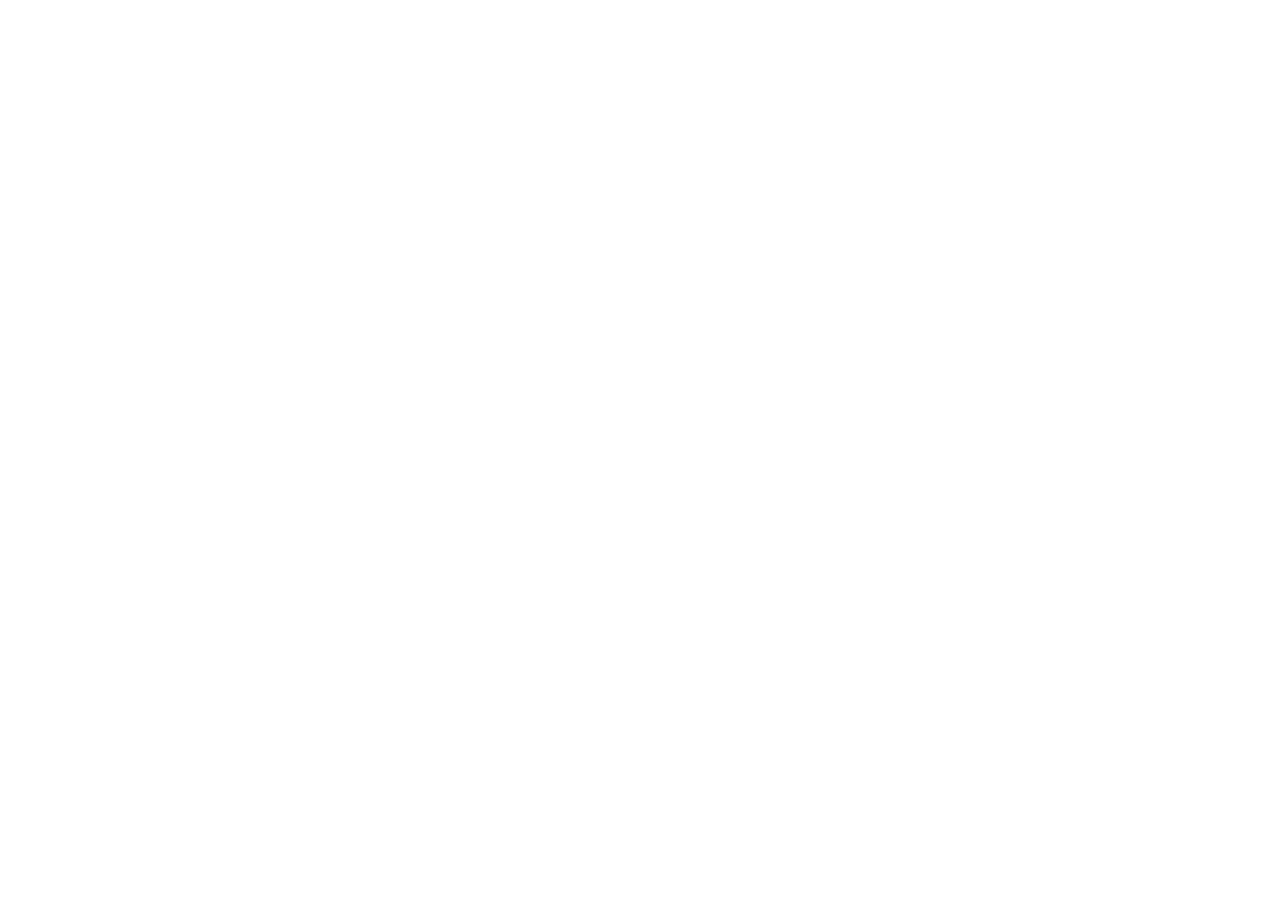
==== index.html @ 8e756bb1 "feat: initialize BrawlStats Tracker project Setup initial project structure with React, Vite, Tailwi" ====
<!doctype html>
<html lang="fr" class="dark">
  <head>
    <meta charset="UTF-8" />
    <meta name="viewport" content="width=device-width, initial-scale=1.0" />
    <title>BrawlStats Tracker — Statistiques Brawl Stars</title>
    <meta name="description" content="Tableau de bord Brawl Stars pour consulter les statistiques d'un joueur, ses brawlers et ses 10 dernières parties via proxy IP fixe." />
    <meta property="og:title" content="BrawlStats Tracker — Statistiques Brawl Stars" />
    <meta property="og:description" content="Tableau de bord Brawl Stars pour consulter les statistiques d'un joueur, ses brawlers et ses 10 dernières parties via proxy IP fixe." />
    <meta property="og:type" content="website" />
    <meta name="twitter:card" content="summary_large_image" />
    <link rel="preconnect" href="https://fonts.googleapis.com" />
    <link rel="preconnect" href="https://fonts.gstatic.com" crossorigin />
    <link href="https://fonts.googleapis.com/css2?family=DM+Sans:wght@400;500;600;700&family=JetBrains+Mono:wght@400;500;600;700&family=Outfit:wght@500;600;700;800&display=swap" rel="stylesheet" />
  </head>
  <body class="bg-[#0B0F17] text-slate-100 antialiased selection:bg-amber-400/20 selection:text-amber-300">
    <div id="root"></div>
    <script type="module" src="/src/main.tsx"></script>
  </body>
</html>
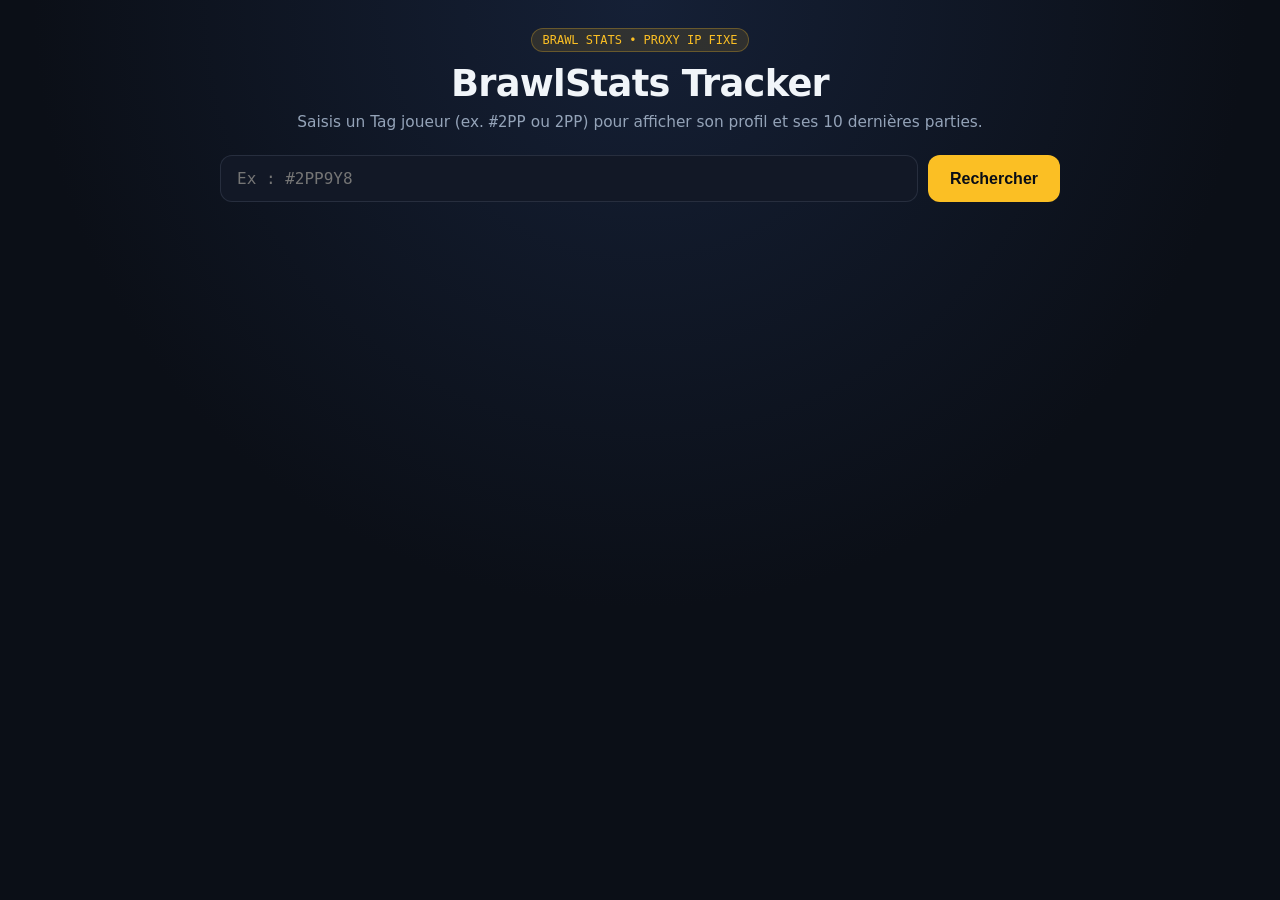
==== commit 8d7292b3: "Enhance index.html with styles and layout Added styles and structured layout for BrawlStats Tracker." ====
--- a/index.html
+++ b/index.html
@@ -12,10 +12,437 @@
     <link rel="preconnect" href="https://fonts.googleapis.com" />
     <link rel="preconnect" href="https://fonts.gstatic.com" crossorigin />
     <link href="https://fonts.googleapis.com/css2?family=DM+Sans:wght@400;500;600;700&family=JetBrains+Mono:wght@400;500;600;700&family=Outfit:wght@500;600;700;800&display=swap" rel="stylesheet" />
+    <style>
+      :root {
+        --bg: #0b0f17;
+        --panel: #121826;
+        --panel-2: #182133;
+        --border: rgba(148, 163, 184, 0.16);
+        --text: #f1f5f9;
+        --muted: #94a3b8;
+        --accent: #fbbf24;
+        --accent-2: #3b82f6;
+        --win: #22c55e;
+        --loss: #ef4444;
+        --draw: #64748b;
+      }
+
+      * {
+        box-sizing: border-box;
+      }
+
+      body {
+        margin: 0;
+        min-height: 100vh;
+        background: radial-gradient(circle at top, #152036 0%, var(--bg) 55%);
+        color: var(--text);
+        font-family: "DM Sans", system-ui, -apple-system, sans-serif;
+        padding: 28px 16px 48px;
+      }
+
+      .container {
+        max-width: 840px;
+        margin: 0 auto;
+      }
+
+      .header {
+        text-align: center;
+        margin-bottom: 24px;
+      }
+
+      .badge {
+        display: inline-block;
+        font-family: "JetBrains Mono", monospace;
+        font-size: 12px;
+        color: var(--accent);
+        background: rgba(251, 191, 36, 0.12);
+        border: 1px solid rgba(251, 191, 36, 0.28);
+        padding: 4px 10px;
+        border-radius: 999px;
+        margin-bottom: 10px;
+      }
+
+      h1, h2, h3 {
+        font-family: "Outfit", system-ui, sans-serif;
+        margin: 0;
+      }
+
+      h1 {
+        font-size: clamp(1.75rem, 4vw, 2.3rem);
+        font-weight: 800;
+        letter-spacing: -0.02em;
+      }
+
+      .subtitle {
+        margin: 8px 0 0;
+        color: var(--muted);
+        font-size: 0.96rem;
+      }
+
+      .search-box {
+        display: flex;
+        gap: 10px;
+        margin-bottom: 18px;
+      }
+
+      .search-box input {
+        flex: 1;
+        padding: 13px 16px;
+        border-radius: 12px;
+        border: 1px solid var(--border);
+        background: var(--panel);
+        color: var(--text);
+        font-family: "JetBrains Mono", monospace;
+        font-size: 1rem;
+        outline: none;
+      }
+
+      .search-box input:focus {
+        border-color: var(--accent);
+      }
+
+      .search-box button {
+        padding: 13px 22px;
+        border-radius: 12px;
+        border: none;
+        background: var(--accent);
+        color: #090d16;
+        font-family: "Outfit", sans-serif;
+        font-weight: 700;
+        font-size: 1rem;
+        cursor: pointer;
+      }
+
+      .search-box button:hover {
+        filter: brightness(1.05);
+      }
+
+      .status {
+        padding: 13px 16px;
+        border-radius: 12px;
+        background: var(--panel);
+        border: 1px solid var(--border);
+        margin-bottom: 18px;
+        font-size: 0.95rem;
+      }
+
+      .status.error {
+        border-color: rgba(239, 68, 68, 0.45);
+        background: rgba(239, 68, 68, 0.12);
+        color: #fecaca;
+      }
+
+      .hidden {
+        display: none;
+      }
+
+      .profile-card {
+        display: flex;
+        align-items: center;
+        gap: 16px;
+        background: var(--panel);
+        border: 1px solid var(--border);
+        border-radius: 16px;
+        padding: 18px;
+        margin-bottom: 14px;
+      }
+
+      .avatar {
+        width: 76px;
+        height: 76px;
+        border-radius: 16px;
+        background: var(--panel-2);
+        border: 1px solid var(--border);
+        object-fit: cover;
+        flex-shrink: 0;
+      }
+
+      .player-tag {
+        font-family: "JetBrains Mono", monospace;
+        color: var(--muted);
+        font-size: 0.9rem;
+        margin: 4px 0;
+      }
+
+      .player-club {
+        margin: 0;
+        font-size: 0.9rem;
+        color: #cbd5e1;
+      }
+
+      .stats-grid {
+        display: grid;
+        grid-template-columns: repeat(auto-fit, minmax(150px, 1fr));
+        gap: 12px;
+        margin-bottom: 24px;
+      }
+
+      .stat-card {
+        background: var(--panel);
+        border: 1px solid var(--border);
+        border-radius: 14px;
+        padding: 14px;
+        text-align: center;
+      }
+
+      .stat-label {
+        display: block;
+        color: var(--muted);
+        font-size: 0.82rem;
+        margin-bottom: 6px;
+      }
+
+      .stat-value {
+        font-family: "JetBrains Mono", monospace;
+        font-size: 1.35rem;
+        font-weight: 700;
+        color: var(--accent);
+      }
+
+      .section-title {
+        font-size: 1.15rem;
+        margin-bottom: 12px;
+      }
+
+      .battle-list {
+        list-style: none;
+        padding: 0;
+        margin: 0;
+        display: flex;
+        flex-direction: column;
+        gap: 10px;
+      }
+
+      .battle-item {
+        display: flex;
+        justify-content: space-between;
+        align-items: center;
+        gap: 12px;
+        background: var(--panel);
+        border: 1px solid var(--border);
+        border-left: 5px solid var(--draw);
+        border-radius: 12px;
+        padding: 14px 16px;
+      }
+
+      .battle-item.victory {
+        border-left-color: var(--win);
+      }
+
+      .battle-item.defeat {
+        border-left-color: var(--loss);
+      }
+
+      .battle-mode {
+        font-weight: 700;
+      }
+
+      .battle-sub {
+        display: block;
+        color: var(--muted);
+        font-size: 0.86rem;
+        margin-top: 3px;
+      }
+
+      .battle-right {
+        text-align: right;
+        font-family: "JetBrains Mono", monospace;
+        font-size: 0.88rem;
+      }
+
+      .battle-result {
+        font-weight: 700;
+      }
+
+      .battle-delta {
+        display: block;
+        color: var(--muted);
+        font-size: 0.8rem;
+        margin-top: 2px;
+      }
+    </style>
   </head>
-  <body class="bg-[#0B0F17] text-slate-100 antialiased selection:bg-amber-400/20 selection:text-amber-300">
-    <div id="root"></div>
-    <script type="module" src="/src/main.tsx"></script>
+  <body>
+    <main class="container">
+      <header class="header">
+        <div class="badge">BRAWL STATS • PROXY IP FIXE</div>
+        <h1>BrawlStats Tracker</h1>
+        <p class="subtitle">Saisis un Tag joueur (ex. <code>#2PP</code> ou <code>2PP</code>) pour afficher son profil et ses 10 dernières parties.</p>
+      </header>
+
+      <form id="search-form" class="search-box">
+        <input
+          id="tag-input"
+          type="text"
+          placeholder="Ex : #2PP9Y8"
+          autocomplete="off"
+          required
+        />
+        <button id="search-btn" type="submit">Rechercher</button>
+      </form>
+
+      <div id="status" class="status hidden"></div>
+
+      <section id="result" class="hidden">
+        <div class="profile-card">
+          <img id="player-icon" class="avatar" src="" alt="Icône de profil du joueur" />
+          <div>
+            <h2 id="player-name"></h2>
+            <p id="player-tag" class="player-tag"></p>
+            <p id="player-club" class="player-club"></p>
+          </div>
+        </div>
+
+        <div class="stats-grid">
+          <div class="stat-card">
+            <span class="stat-label">Trophées actuels</span>
+            <span id="stat-trophies" class="stat-value">0</span>
+          </div>
+          <div class="stat-card">
+            <span class="stat-label">Record trophées</span>
+            <span id="stat-highest" class="stat-value">0</span>
+          </div>
+          <div class="stat-card">
+            <span class="stat-label">Victoires 3v3</span>
+            <span id="stat-3v3" class="stat-value">0</span>
+          </div>
+          <div class="stat-card">
+            <span class="stat-label">Brawlers</span>
+            <span id="stat-brawlers" class="stat-value">0</span>
+          </div>
+        </div>
+
+        <h3 class="section-title">10 dernières parties</h3>
+        <ul id="battle-list" class="battle-list"></ul>
+      </section>
+    </main>
+
+    <script>
+      // Remplace TON-PROJET par l'URL de ton projet Cloudflare Pages (sans slash final)
+      const API_BASE_URL = "https://TON-PROJET.pages.dev";
+
+      const form = document.getElementById("search-form");
+      const input = document.getElementById("tag-input");
+      const statusEl = document.getElementById("status");
+      const resultEl = document.getElementById("result");
+      const battleListEl = document.getElementById("battle-list");
+
+      function showStatus(msg, isError = false) {
+        statusEl.textContent = msg;
+        statusEl.className = isError ? "status error" : "status";
+        statusEl.classList.remove("hidden");
+      }
+
+      function hideStatus() {
+        statusEl.classList.add("hidden");
+      }
+
+      function normalizeTag(raw) {
+        return raw.trim().toUpperCase().replace(/^#/, "").replace(/\s+/g, "");
+      }
+
+      function findBrawler(battle, cleanTag) {
+        const target = `#${cleanTag}`;
+        const groups = battle.battle?.teams || (battle.battle?.players ? [battle.battle.players] : []);
+        for (const group of groups) {
+          for (const player of group) {
+            if (player.tag === target && player.brawler?.name) {
+              return player.brawler.name;
+            }
+          }
+        }
+        return battle.event?.brawler || "Brawler inconnu";
+      }
+
+      function renderData(profile, battlelog, cleanTag) {
+        const iconId = profile.icon?.id;
+        const iconEl = document.getElementById("player-icon");
+        iconEl.src = iconId
+          ? `https://cdn.brawlify.com/profile-icons/regular/${iconId}.png`
+          : "";
+
+        const nameEl = document.getElementById("player-name");
+        nameEl.textContent = profile.name || "Joueur";
+        if (profile.nameColor && /^[0-9A-Fa-f]{8,10}$/.test(profile.nameColor)) {
+          nameEl.style.color = `#${profile.nameColor.slice(4)}`;
+        } else {
+          nameEl.style.color = "";
+        }
+
+        document.getElementById("player-tag").textContent = profile.tag || `#${cleanTag}`;
+        document.getElementById("player-club").textContent = profile.club?.name
+          ? `Club : ${profile.club.name}`
+          : "Sans club";
+
+        document.getElementById("stat-trophies").textContent = profile.trophies ?? 0;
+        document.getElementById("stat-highest").textContent = profile.highestTrophies ?? 0;
+        document.getElementById("stat-3v3").textContent = profile["3vs3Victories"] ?? 0;
+        document.getElementById("stat-brawlers").textContent = profile.brawlers?.length ?? 0;
+
+        battleListEl.innerHTML = "";
+        const items = (battlelog?.items || []).slice(0, 10);
+
+        if (items.length === 0) {
+          battleListEl.innerHTML = `<li class="battle-item">Aucune partie récente trouvée.</li>`;
+        } else {
+          for (const item of items) {
+            const result = item.battle?.result || "draw";
+            const mode = item.battle?.mode || item.event?.mode || "Mode inconnu";
+            const map = item.event?.map || "Map inconnue";
+            const brawler = findBrawler(item, cleanTag);
+            const delta = item.battle?.trophyChange;
+
+            const resultText =
+              result === "victory" ? "Victoire" : result === "defeat" ? "Défaite" : "Égalité";
+            const deltaText =
+              typeof delta === "number" ? `${delta > 0 ? "+" : ""}${delta} trophées` : "";
+
+            const li = document.createElement("li");
+            li.className = `battle-item ${result}`;
+            li.innerHTML = `
+              <div>
+                <span class="battle-mode">${mode} — ${map}</span>
+                <span class="battle-sub">Brawler : ${brawler}</span>
+              </div>
+              <div class="battle-right">
+                <span class="battle-result">${resultText}</span>
+                <span class="battle-delta">${deltaText}</span>
+              </div>
+            `;
+            battleListEl.appendChild(li);
+          }
+        }
+
+        resultEl.classList.remove("hidden");
+      }
+
+      form.addEventListener("submit", async (event) => {
+        event.preventDefault();
+        const cleanTag = normalizeTag(input.value);
+        if (!cleanTag) {
+          showStatus("Entre un Tag joueur valide.", true);
+          return;
+        }
+
+        resultEl.classList.add("hidden");
+        showStatus("Récupération des statistiques en cours...");
+
+        try {
+          const url = `${API_BASE_URL}/api/player?tag=${encodeURIComponent(cleanTag)}`;
+          const response = await fetch(url);
+          const payload = await response.json();
+
+          if (!response.ok) {
+            showStatus(payload.error || "Erreur lors de la récupération des données.", true);
+            return;
+          }
+
+          hideStatus();
+          renderData(payload.profile, payload.battlelog, cleanTag);
+        } catch (err) {
+          showStatus(`Impossible de joindre l'API : ${err.message}`, true);
+        }
+      });
+    </script>
   </body>
 </html>
-
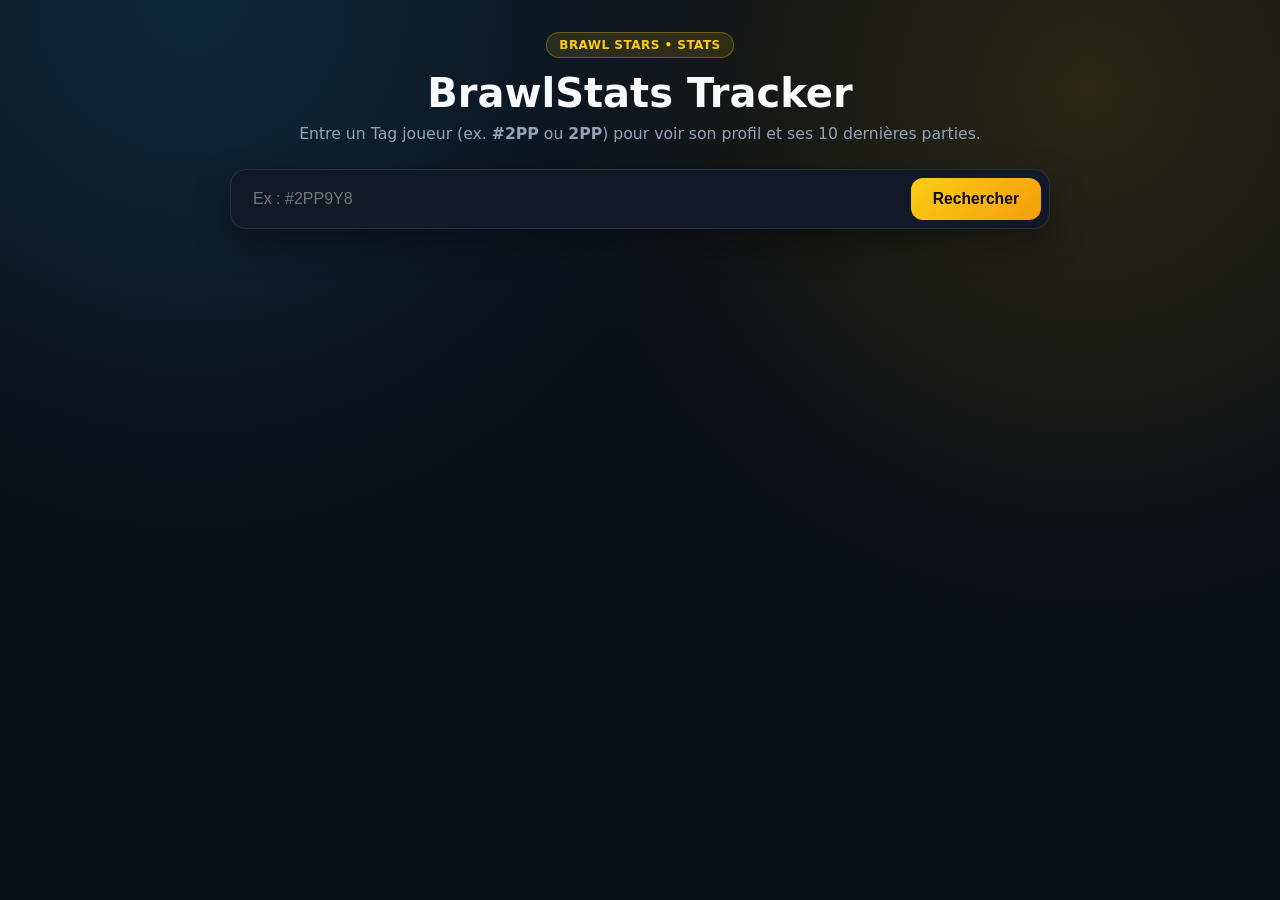
==== commit dafee7f2: "Refactor index.html for layout and style improvements Updated HTML structure and styles for improved" ====
--- a/index.html
+++ b/index.html
@@ -1,27 +1,19 @@
 <!doctype html>
-<html lang="fr" class="dark">
+<html lang="fr">
   <head>
     <meta charset="UTF-8" />
     <meta name="viewport" content="width=device-width, initial-scale=1.0" />
-    <title>BrawlStats Tracker — Statistiques Brawl Stars</title>
-    <meta name="description" content="Tableau de bord Brawl Stars pour consulter les statistiques d'un joueur, ses brawlers et ses 10 dernières parties via proxy IP fixe." />
-    <meta property="og:title" content="BrawlStats Tracker — Statistiques Brawl Stars" />
-    <meta property="og:description" content="Tableau de bord Brawl Stars pour consulter les statistiques d'un joueur, ses brawlers et ses 10 dernières parties via proxy IP fixe." />
-    <meta property="og:type" content="website" />
-    <meta name="twitter:card" content="summary_large_image" />
-    <link rel="preconnect" href="https://fonts.googleapis.com" />
-    <link rel="preconnect" href="https://fonts.gstatic.com" crossorigin />
-    <link href="https://fonts.googleapis.com/css2?family=DM+Sans:wght@400;500;600;700&family=JetBrains+Mono:wght@400;500;600;700&family=Outfit:wght@500;600;700;800&display=swap" rel="stylesheet" />
+    <title>BrawlStats Tracker</title>
     <style>
       :root {
-        --bg: #0b0f17;
-        --panel: #121826;
-        --panel-2: #182133;
-        --border: rgba(148, 163, 184, 0.16);
-        --text: #f1f5f9;
+        --bg: #090d16;
+        --surface: #111827;
+        --surface-2: #1a2438;
+        --border: rgba(255, 255, 255, 0.1);
+        --text: #f8fafc;
         --muted: #94a3b8;
-        --accent: #fbbf24;
-        --accent-2: #3b82f6;
+        --gold: #facc15;
+        --blue: #38bdf8;
         --win: #22c55e;
         --loss: #ef4444;
         --draw: #64748b;
@@ -34,101 +26,100 @@
       body {
         margin: 0;
         min-height: 100vh;
-        background: radial-gradient(circle at top, #152036 0%, var(--bg) 55%);
+        font-family: system-ui, -apple-system, BlinkMacSystemFont, "Segoe UI", sans-serif;
         color: var(--text);
-        font-family: "DM Sans", system-ui, -apple-system, sans-serif;
-        padding: 28px 16px 48px;
-      }
-
-      .container {
-        max-width: 840px;
+        background:
+          radial-gradient(circle at 15% 0%, rgba(56, 189, 248, 0.16), transparent 40%),
+          radial-gradient(circle at 85% 10%, rgba(250, 204, 21, 0.14), transparent 40%),
+          var(--bg);
+        padding: 32px 16px 60px;
+      }
+
+      .wrap {
+        max-width: 820px;
         margin: 0 auto;
       }
 
-      .header {
+      .hero {
         text-align: center;
-        margin-bottom: 24px;
-      }
-
-      .badge {
+        margin-bottom: 26px;
+      }
+
+      .pill {
         display: inline-block;
-        font-family: "JetBrains Mono", monospace;
+        padding: 5px 12px;
+        border-radius: 999px;
         font-size: 12px;
-        color: var(--accent);
-        background: rgba(251, 191, 36, 0.12);
-        border: 1px solid rgba(251, 191, 36, 0.28);
-        padding: 4px 10px;
-        border-radius: 999px;
-        margin-bottom: 10px;
-      }
-
-      h1, h2, h3 {
-        font-family: "Outfit", system-ui, sans-serif;
+        font-weight: 700;
+        letter-spacing: 0.04em;
+        color: var(--gold);
+        background: rgba(250, 204, 21, 0.12);
+        border: 1px solid rgba(250, 204, 21, 0.3);
+        margin-bottom: 12px;
+      }
+
+      h1 {
         margin: 0;
-      }
-
-      h1 {
-        font-size: clamp(1.75rem, 4vw, 2.3rem);
+        font-size: clamp(1.9rem, 4vw, 2.5rem);
         font-weight: 800;
-        letter-spacing: -0.02em;
-      }
-
-      .subtitle {
+      }
+
+      .hero p {
         margin: 8px 0 0;
         color: var(--muted);
-        font-size: 0.96rem;
-      }
-
-      .search-box {
+        font-size: 0.98rem;
+      }
+
+      .search-bar {
         display: flex;
         gap: 10px;
+        background: var(--surface);
+        padding: 8px;
+        border-radius: 16px;
+        border: 1px solid var(--border);
+        box-shadow: 0 14px 35px rgba(0, 0, 0, 0.35);
         margin-bottom: 18px;
       }
 
-      .search-box input {
+      .search-bar input {
         flex: 1;
-        padding: 13px 16px;
+        border: none;
+        background: transparent;
+        color: var(--text);
+        font-size: 1rem;
+        padding: 10px 14px;
+        outline: none;
+      }
+
+      .search-bar button {
+        border: none;
         border-radius: 12px;
-        border: 1px solid var(--border);
-        background: var(--panel);
-        color: var(--text);
-        font-family: "JetBrains Mono", monospace;
-        font-size: 1rem;
-        outline: none;
-      }
-
-      .search-box input:focus {
-        border-color: var(--accent);
-      }
-
-      .search-box button {
-        padding: 13px 22px;
-        border-radius: 12px;
-        border: none;
-        background: var(--accent);
+        padding: 12px 22px;
+        font-size: 0.98rem;
+        font-weight: 700;
         color: #090d16;
-        font-family: "Outfit", sans-serif;
-        font-weight: 700;
-        font-size: 1rem;
+        background: linear-gradient(135deg, var(--gold), #f59e0b);
         cursor: pointer;
-      }
-
-      .search-box button:hover {
-        filter: brightness(1.05);
-      }
-
-      .status {
-        padding: 13px 16px;
-        border-radius: 12px;
-        background: var(--panel);
+        transition: transform 0.12s ease, filter 0.12s ease;
+      }
+
+      .search-bar button:hover {
+        filter: brightness(1.06);
+        transform: translateY(-1px);
+      }
+
+      .alert {
+        padding: 14px 16px;
+        border-radius: 14px;
+        background: var(--surface);
         border: 1px solid var(--border);
         margin-bottom: 18px;
         font-size: 0.95rem;
       }
 
-      .status.error {
+      .alert.error {
+        background: rgba(239, 68, 68, 0.14);
         border-color: rgba(239, 68, 68, 0.45);
-        background: rgba(239, 68, 68, 0.12);
         color: #fecaca;
       }
 
@@ -136,75 +127,78 @@
         display: none;
       }
 
-      .profile-card {
+      .profile {
         display: flex;
         align-items: center;
-        gap: 16px;
-        background: var(--panel);
-        border: 1px solid var(--border);
-        border-radius: 16px;
-        padding: 18px;
-        margin-bottom: 14px;
+        gap: 18px;
+        background: linear-gradient(145deg, var(--surface-2), var(--surface));
+        border: 1px solid var(--border);
+        border-radius: 20px;
+        padding: 20px;
+        margin-bottom: 16px;
       }
 
       .avatar {
-        width: 76px;
-        height: 76px;
-        border-radius: 16px;
-        background: var(--panel-2);
+        width: 82px;
+        height: 82px;
+        border-radius: 18px;
+        background: var(--surface);
         border: 1px solid var(--border);
         object-fit: cover;
         flex-shrink: 0;
       }
 
-      .player-tag {
-        font-family: "JetBrains Mono", monospace;
+      .profile h2 {
+        margin: 0;
+        font-size: 1.5rem;
+      }
+
+      .tag-text {
+        margin: 4px 0;
+        color: var(--blue);
+        font-weight: 600;
+        font-size: 0.92rem;
+      }
+
+      .club-text {
+        margin: 0;
         color: var(--muted);
-        font-size: 0.9rem;
-        margin: 4px 0;
-      }
-
-      .player-club {
-        margin: 0;
-        font-size: 0.9rem;
-        color: #cbd5e1;
-      }
-
-      .stats-grid {
+        font-size: 0.92rem;
+      }
+
+      .grid {
         display: grid;
-        grid-template-columns: repeat(auto-fit, minmax(150px, 1fr));
+        grid-template-columns: repeat(auto-fit, minmax(160px, 1fr));
         gap: 12px;
-        margin-bottom: 24px;
-      }
-
-      .stat-card {
-        background: var(--panel);
-        border: 1px solid var(--border);
-        border-radius: 14px;
-        padding: 14px;
+        margin-bottom: 26px;
+      }
+
+      .card {
+        background: var(--surface);
+        border: 1px solid var(--border);
+        border-radius: 16px;
+        padding: 16px;
         text-align: center;
       }
 
-      .stat-label {
+      .card span {
         display: block;
         color: var(--muted);
-        font-size: 0.82rem;
+        font-size: 0.84rem;
         margin-bottom: 6px;
       }
 
-      .stat-value {
-        font-family: "JetBrains Mono", monospace;
-        font-size: 1.35rem;
-        font-weight: 700;
-        color: var(--accent);
-      }
-
-      .section-title {
+      .card strong {
+        font-size: 1.45rem;
+        color: var(--gold);
+      }
+
+      .section-head {
+        margin: 0 0 12px;
         font-size: 1.15rem;
-        margin-bottom: 12px;
-      }
-
-      .battle-list {
+      }
+
+      .battles {
         list-style: none;
         padding: 0;
         margin: 0;
@@ -213,139 +207,144 @@
         gap: 10px;
       }
 
-      .battle-item {
+      .battle {
         display: flex;
         justify-content: space-between;
         align-items: center;
         gap: 12px;
-        background: var(--panel);
+        background: var(--surface);
         border: 1px solid var(--border);
         border-left: 5px solid var(--draw);
-        border-radius: 12px;
+        border-radius: 14px;
         padding: 14px 16px;
       }
 
-      .battle-item.victory {
+      .battle.victory {
         border-left-color: var(--win);
       }
 
-      .battle-item.defeat {
+      .battle.defeat {
         border-left-color: var(--loss);
       }
 
-      .battle-mode {
+      .battle-title {
         font-weight: 700;
       }
 
-      .battle-sub {
+      .battle-meta {
         display: block;
         color: var(--muted);
         font-size: 0.86rem;
         margin-top: 3px;
       }
 
-      .battle-right {
+      .battle-outcome {
         text-align: right;
-        font-family: "JetBrains Mono", monospace;
-        font-size: 0.88rem;
-      }
-
-      .battle-result {
-        font-weight: 700;
-      }
-
-      .battle-delta {
+      }
+
+      .battle-outcome strong {
         display: block;
+        font-size: 0.94rem;
+      }
+
+      .battle-outcome small {
         color: var(--muted);
-        font-size: 0.8rem;
-        margin-top: 2px;
+        font-size: 0.82rem;
+      }
+
+      @media (max-width: 560px) {
+        .search-bar {
+          flex-direction: column;
+        }
+        .profile {
+          flex-direction: column;
+          text-align: center;
+        }
       }
     </style>
   </head>
   <body>
-    <main class="container">
-      <header class="header">
-        <div class="badge">BRAWL STATS • PROXY IP FIXE</div>
+    <div class="wrap">
+      <header class="hero">
+        <div class="pill">BRAWL STARS • STATS</div>
         <h1>BrawlStats Tracker</h1>
-        <p class="subtitle">Saisis un Tag joueur (ex. <code>#2PP</code> ou <code>2PP</code>) pour afficher son profil et ses 10 dernières parties.</p>
+        <p>Entre un Tag joueur (ex. <strong>#2PP</strong> ou <strong>2PP</strong>) pour voir son profil et ses 10 dernières parties.</p>
       </header>
 
-      <form id="search-form" class="search-box">
-        <input
-          id="tag-input"
-          type="text"
-          placeholder="Ex : #2PP9Y8"
-          autocomplete="off"
-          required
-        />
-        <button id="search-btn" type="submit">Rechercher</button>
+      <form id="form" class="search-bar">
+        <input id="tagInput" type="text" placeholder="Ex : #2PP9Y8" autocomplete="off" required />
+        <button type="submit">Rechercher</button>
       </form>
 
-      <div id="status" class="status hidden"></div>
-
-      <section id="result" class="hidden">
-        <div class="profile-card">
-          <img id="player-icon" class="avatar" src="" alt="Icône de profil du joueur" />
+      <div id="alert" class="alert hidden"></div>
+
+      <section id="content" class="hidden">
+        <div class="profile">
+          <img id="icon" class="avatar" src="" alt="Icône du joueur" />
           <div>
-            <h2 id="player-name"></h2>
-            <p id="player-tag" class="player-tag"></p>
-            <p id="player-club" class="player-club"></p>
+            <h2 id="name"></h2>
+            <p id="tag" class="tag-text"></p>
+            <p id="club" class="club-text"></p>
           </div>
         </div>
 
-        <div class="stats-grid">
-          <div class="stat-card">
-            <span class="stat-label">Trophées actuels</span>
-            <span id="stat-trophies" class="stat-value">0</span>
+        <div class="grid">
+          <div class="card">
+            <span>Trophées</span>
+            <strong id="trophies">0</strong>
           </div>
-          <div class="stat-card">
-            <span class="stat-label">Record trophées</span>
-            <span id="stat-highest" class="stat-value">0</span>
+          <div class="card">
+            <span>Record</span>
+            <strong id="highest">0</strong>
           </div>
-          <div class="stat-card">
-            <span class="stat-label">Victoires 3v3</span>
-            <span id="stat-3v3" class="stat-value">0</span>
+          <div class="card">
+            <span>Victoires 3v3</span>
+            <strong id="v3v3">0</strong>
           </div>
-          <div class="stat-card">
-            <span class="stat-label">Brawlers</span>
-            <span id="stat-brawlers" class="stat-value">0</span>
+          <div class="card">
+            <span>Brawlers</span>
+            <strong id="brawlers">0</strong>
           </div>
         </div>
 
-        <h3 class="section-title">10 dernières parties</h3>
-        <ul id="battle-list" class="battle-list"></ul>
+        <h3 class="section-head">10 dernières parties</h3>
+        <ul id="battles" class="battles"></ul>
       </section>
-    </main>
+    </div>
 
     <script>
-      // Remplace TON-PROJET par l'URL de ton projet Cloudflare Pages (sans slash final)
+      // 1) Recommandé : URL de ton proxy Cloudflare Pages (sans slash à la fin)
       const API_BASE_URL = "https://TON-PROJET.pages.dev";
 
-      const form = document.getElementById("search-form");
-      const input = document.getElementById("tag-input");
-      const statusEl = document.getElementById("status");
-      const resultEl = document.getElementById("result");
-      const battleListEl = document.getElementById("battle-list");
-
-      function showStatus(msg, isError = false) {
-        statusEl.textContent = msg;
-        statusEl.className = isError ? "status error" : "status";
-        statusEl.classList.remove("hidden");
-      }
-
-      function hideStatus() {
-        statusEl.classList.add("hidden");
-      }
-
-      function normalizeTag(raw) {
-        return raw.trim().toUpperCase().replace(/^#/, "").replace(/\s+/g, "");
-      }
-
-      function findBrawler(battle, cleanTag) {
-        const target = `#${cleanTag}`;
+      // 2) Optionnel : uniquement si tu veux tester direct sans proxy (ne laisse pas ça en public)
+      const DIRECT_API_KEY = "";
+      const DIRECT_PROXY_BASE = "https://bsproxy.royaleapi.dev/v1";
+
+      const form = document.getElementById("form");
+      const tagInput = document.getElementById("tagInput");
+      const alertBox = document.getElementById("alert");
+      const contentBox = document.getElementById("content");
+      const battlesList = document.getElementById("battles");
+
+      function showAlert(text, isError = false) {
+        alertBox.textContent = text;
+        alertBox.className = isError ? "alert error" : "alert";
+        alertBox.classList.remove("hidden");
+      }
+
+      function hideAlert() {
+        alertBox.classList.add("hidden");
+      }
+
+      function cleanTag(raw) {
+        return raw.trim().toUpperCase().replace(/^#+/, "").replace(/\s+/g, "");
+      }
+
+      function getBrawlerName(battle, tag) {
+        const target = `#${tag}`;
         const groups = battle.battle?.teams || (battle.battle?.players ? [battle.battle.players] : []);
-        for (const group of groups) {
-          for (const player of group) {
+        for (const team of groups) {
+          for (const player of team) {
             if (player.tag === target && player.brawler?.name) {
               return player.brawler.name;
             }
@@ -354,93 +353,101 @@
         return battle.event?.brawler || "Brawler inconnu";
       }
 
-      function renderData(profile, battlelog, cleanTag) {
+      async function fetchPlayerData(tag) {
+        if (DIRECT_API_KEY.trim()) {
+          const headers = { Authorization: `Bearer ${DIRECT_API_KEY.trim()}` };
+          const encoded = `%23${encodeURIComponent(tag)}`;
+          const [pRes, bRes] = await Promise.all([
+            fetch(`${DIRECT_PROXY_BASE}/players/${encoded}`, { headers }),
+            fetch(`${DIRECT_PROXY_BASE}/players/${encoded}/battlelog`, { headers }),
+          ]);
+          const pData = await pRes.json();
+          if (!pRes.ok) {
+            throw new Error(pData.message || `Erreur API (${pRes.status})`);
+          }
+          const bData = bRes.ok ? await bRes.json() : { items: [] };
+          return { profile: pData, battlelog: bData.items || [] };
+        }
+
+        const res = await fetch(`${API_BASE_URL}/api/player?tag=${encodeURIComponent(tag)}`);
+        const data = await res.json();
+        if (!res.ok) {
+          throw new Error(data.error || `Erreur serveur (${res.status})`);
+        }
+        return data;
+      }
+
+      function render(profile, battlelog, tag) {
         const iconId = profile.icon?.id;
-        const iconEl = document.getElementById("player-icon");
-        iconEl.src = iconId
+        document.getElementById("icon").src = iconId
           ? `https://cdn.brawlify.com/profile-icons/regular/${iconId}.png`
           : "";
 
-        const nameEl = document.getElementById("player-name");
-        nameEl.textContent = profile.name || "Joueur";
-        if (profile.nameColor && /^[0-9A-Fa-f]{8,10}$/.test(profile.nameColor)) {
-          nameEl.style.color = `#${profile.nameColor.slice(4)}`;
-        } else {
-          nameEl.style.color = "";
-        }
-
-        document.getElementById("player-tag").textContent = profile.tag || `#${cleanTag}`;
-        document.getElementById("player-club").textContent = profile.club?.name
+        document.getElementById("name").textContent = profile.name || "Joueur";
+        document.getElementById("tag").textContent = profile.tag || `#${tag}`;
+        document.getElementById("club").textContent = profile.club?.name
           ? `Club : ${profile.club.name}`
-          : "Sans club";
-
-        document.getElementById("stat-trophies").textContent = profile.trophies ?? 0;
-        document.getElementById("stat-highest").textContent = profile.highestTrophies ?? 0;
-        document.getElementById("stat-3v3").textContent = profile["3vs3Victories"] ?? 0;
-        document.getElementById("stat-brawlers").textContent = profile.brawlers?.length ?? 0;
-
-        battleListEl.innerHTML = "";
-        const items = (battlelog?.items || []).slice(0, 10);
+          : "Aucun club";
+
+        document.getElementById("trophies").textContent = profile.trophies ?? 0;
+        document.getElementById("highest").textContent = profile.highestTrophies ?? 0;
+        document.getElementById("v3v3").textContent = profile["3vs3Victories"] ?? 0;
+        document.getElementById("brawlers").textContent = profile.brawlers?.length ?? 0;
+
+        battlesList.innerHTML = "";
+        const items = (Array.isArray(battlelog) ? battlelog : battlelog?.items || []).slice(0, 10);
 
         if (items.length === 0) {
-          battleListEl.innerHTML = `<li class="battle-item">Aucune partie récente trouvée.</li>`;
+          battlesList.innerHTML = `<li class="battle">Aucune partie récente trouvée.</li>`;
         } else {
           for (const item of items) {
             const result = item.battle?.result || "draw";
             const mode = item.battle?.mode || item.event?.mode || "Mode inconnu";
             const map = item.event?.map || "Map inconnue";
-            const brawler = findBrawler(item, cleanTag);
-            const delta = item.battle?.trophyChange;
-
-            const resultText =
+            const brawler = getBrawlerName(item, tag);
+            const change = item.battle?.trophyChange;
+
+            const label =
               result === "victory" ? "Victoire" : result === "defeat" ? "Défaite" : "Égalité";
-            const deltaText =
-              typeof delta === "number" ? `${delta > 0 ? "+" : ""}${delta} trophées` : "";
+            const delta =
+              typeof change === "number" ? `${change > 0 ? "+" : ""}${change} trophées` : "";
 
             const li = document.createElement("li");
-            li.className = `battle-item ${result}`;
+            li.className = `battle ${result}`;
             li.innerHTML = `
               <div>
-                <span class="battle-mode">${mode} — ${map}</span>
-                <span class="battle-sub">Brawler : ${brawler}</span>
+                <span class="battle-title">${mode} — ${map}</span>
+                <span class="battle-meta">Brawler : ${brawler}</span>
               </div>
-              <div class="battle-right">
-                <span class="battle-result">${resultText}</span>
-                <span class="battle-delta">${deltaText}</span>
+              <div class="battle-outcome">
+                <strong>${label}</strong>
+                <small>${delta}</small>
               </div>
             `;
-            battleListEl.appendChild(li);
+            battlesList.appendChild(li);
           }
         }
 
-        resultEl.classList.remove("hidden");
-      }
-
-      form.addEventListener("submit", async (event) => {
-        event.preventDefault();
-        const cleanTag = normalizeTag(input.value);
-        if (!cleanTag) {
-          showStatus("Entre un Tag joueur valide.", true);
+        contentBox.classList.remove("hidden");
+      }
+
+      form.addEventListener("submit", async (e) => {
+        e.preventDefault();
+        const tag = cleanTag(tagInput.value);
+        if (!tag) {
+          showAlert("Entre un Tag joueur valide.", true);
           return;
         }
 
-        resultEl.classList.add("hidden");
-        showStatus("Récupération des statistiques en cours...");
+        contentBox.classList.add("hidden");
+        showAlert("Chargement en cours...");
 
         try {
-          const url = `${API_BASE_URL}/api/player?tag=${encodeURIComponent(cleanTag)}`;
-          const response = await fetch(url);
-          const payload = await response.json();
-
-          if (!response.ok) {
-            showStatus(payload.error || "Erreur lors de la récupération des données.", true);
-            return;
-          }
-
-          hideStatus();
-          renderData(payload.profile, payload.battlelog, cleanTag);
+          const data = await fetchPlayerData(tag);
+          hideAlert();
+          render(data.profile, data.battlelog, tag);
         } catch (err) {
-          showStatus(`Impossible de joindre l'API : ${err.message}`, true);
+          showAlert(err.message || "Erreur inconnue.", true);
         }
       });
     </script>
